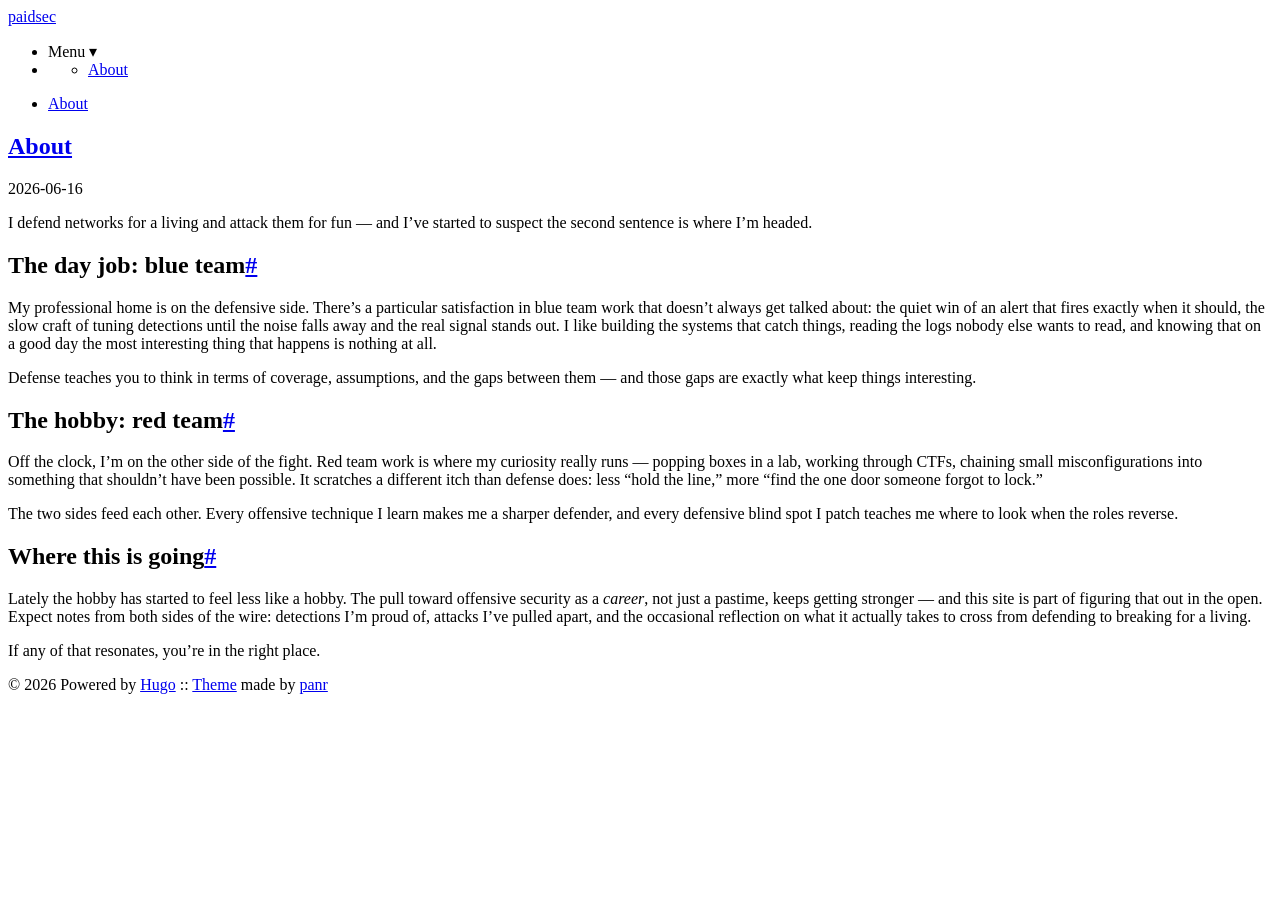
==== public/about/index.html @ 6db80c2a "Added homepage, about page, favicon changed, and styling adjusted" ====
<!DOCTYPE html>
<html lang="en">
<head><script src="/livereload.js?mindelay=10&amp;v=2&amp;port=1313&amp;path=livereload" data-no-instant defer></script>
  
    <title>About :: paidsec</title>
  
  <meta http-equiv="content-type" content="text/html; charset=utf-8">
<meta name="viewport" content="width=device-width, initial-scale=1.0">
<meta name="description" content="I defend networks for a living and attack them for fun — and I&rsquo;ve started to suspect the second sentence is where I&rsquo;m headed.
The day job: blue team My professional home is on the defensive side. There&rsquo;s a particular satisfaction in blue team work that doesn&rsquo;t always get talked about: the quiet win of an alert that fires exactly when it should, the slow craft of tuning detections until the noise falls away and the real signal stands out. I like building the systems that catch things, reading the logs nobody else wants to read, and knowing that on a good day the most interesting thing that happens is nothing at all.
" />
<meta name="keywords" content="" />

  <meta name="robots" content="noodp" />

<link rel="canonical" href="http://localhost:1313/about/" />





  
  <link rel="stylesheet" href="http://localhost:1313/css/buttons.min.86f6b4c106b6c6eb690ae5203d36b442c1f66f718ff4e8164fa86cf6c61ad641.css">

  
  <link rel="stylesheet" href="http://localhost:1313/css/code.min.c4581949edab7810737609fc5568852bcd908945f14561e366dcd2300a370545.css">

  
  <link rel="stylesheet" href="http://localhost:1313/css/fonts.min.5bb7ed13e1d00d8ff39ea84af26737007eb5051b157b86fc24487c94f3dc8bbe.css">

  
  <link rel="stylesheet" href="http://localhost:1313/css/footer.min.eb8dfc2c6a7eafa36cd3ba92d63e69e849e2200e0002a228d137f236b09ecd75.css">

  
  <link rel="stylesheet" href="http://localhost:1313/css/gist.min.a751e8b0abe1ba8bc53ced52a38b19d8950fe78ca29454ea8c2595cf26aad5c0.css">

  
  <link rel="stylesheet" href="http://localhost:1313/css/header.min.75c7eb0e2872d95ff48109c6647d0223a38db52e2561dd87966eb5fc7c6bdac6.css">

  
  <link rel="stylesheet" href="http://localhost:1313/css/main.min.36833afd348409fc6c3d09d0897c5833d9d5bf1ff31f5e60ea3ee42ce2b1268c.css">

  
  <link rel="stylesheet" href="http://localhost:1313/css/menu.min.3c17467ebeb3d38663dce68f71f519901124fa5cbb4519b2fb0667a21e9aca39.css">

  
  <link rel="stylesheet" href="http://localhost:1313/css/pagination.min.bbb986dbce00a5ce5aca0504b7925fc1c581992a4bf57f163e5d69cc1db7d836.css">

  
  <link rel="stylesheet" href="http://localhost:1313/css/post.min.e6dddd258e64c83e05cec0cd49c05216742d42fc8ecbfbe6b67083412b609bd3.css">

  
  <link rel="stylesheet" href="http://localhost:1313/css/syntax.min.a2cc694a9b481f15d41722bffc2cc54eea4c4f74fd9072b0b33253604c22606e.css">

  
  <link rel="stylesheet" href="http://localhost:1313/css/terminal.min.e3b0c44298fc1c149afbf4c8996fb92427ae41e4649b934ca495991b7852b855.css">

  
  <link rel="stylesheet" href="http://localhost:1313/css/terms.min.b81791663c3790e738e571cdbf802312390d30e4b1d8dc9d814a5b5454d0ac11.css">




<link rel="stylesheet" href="http://localhost:1313/style.css">


<link rel="shortcut icon" href="http://localhost:1313/favicon.png">
<link rel="apple-touch-icon" href="http://localhost:1313/apple-touch-icon.png">


<meta name="twitter:card" content="summary" />



<meta property="og:locale" content="en" />
<meta property="og:type" content="article" />
<meta property="og:title" content="About">
<meta property="og:description" content="I defend networks for a living and attack them for fun — and I&rsquo;ve started to suspect the second sentence is where I&rsquo;m headed.
The day job: blue team My professional home is on the defensive side. There&rsquo;s a particular satisfaction in blue team work that doesn&rsquo;t always get talked about: the quiet win of an alert that fires exactly when it should, the slow craft of tuning detections until the noise falls away and the real signal stands out. I like building the systems that catch things, reading the logs nobody else wants to read, and knowing that on a good day the most interesting thing that happens is nothing at all.
" />
<meta property="og:url" content="http://localhost:1313/about/" />
<meta property="og:site_name" content="paidsec" />

  <meta property="og:image" content="http://localhost:1313/og-image.png">

<meta property="og:image:width" content="1200">
<meta property="og:image:height" content="627">


  <meta property="article:published_time" content="2026-06-16 11:25:26 -0400 EDT" />












</head>
<body>


<div class="container">

  <header class="header">
  <div class="header__inner">
    <div class="header__logo">
      <a href="/">
  <div class="logo">
    paidsec
  </div>
</a>

    </div>
    
      <ul class="menu menu--mobile">
  <li class="menu__trigger">Menu&nbsp;▾</li>
  <li>
    <ul class="menu__dropdown">
      
        
          <li><a href="/about">About</a></li>
        
      
      
    </ul>
  </li>
</ul>

    
    
  </div>
  
    <nav class="navigation-menu">
  <ul class="navigation-menu__inner menu--desktop">
    
      
        
          <li><a href="/about" >About</a></li>
        
      
      
    
  </ul>
</nav>

  
</header>


  <div class="content">
    
<article class="post">
  <h1 class="post-title">
    <a href="http://localhost:1313/about/">About</a>
  </h1>
  <div class="post-meta"><time class="post-date">2026-06-16</time></div>

  
  


  

  <div class="post-content"><div>
        <p>I defend networks for a living and attack them for fun — and I&rsquo;ve
started to suspect the second sentence is where I&rsquo;m headed.</p>
<h2 id="the-day-job-blue-team">The day job: blue team<a href="#the-day-job-blue-team" class="hanchor" ariaLabel="Anchor">#</a> </h2>
<p>My professional home is on the defensive side. There&rsquo;s a particular
satisfaction in blue team work that doesn&rsquo;t always get talked about:
the quiet win of an alert that fires exactly when it should, the slow
craft of tuning detections until the noise falls away and the real
signal stands out. I like building the systems that catch things,
reading the logs nobody else wants to read, and knowing that on a good
day the most interesting thing that happens is nothing at all.</p>
<p>Defense teaches you to think in terms of coverage, assumptions, and
the gaps between them — and those gaps are exactly what keep things
interesting.</p>
<h2 id="the-hobby-red-team">The hobby: red team<a href="#the-hobby-red-team" class="hanchor" ariaLabel="Anchor">#</a> </h2>
<p>Off the clock, I&rsquo;m on the other side of the fight. Red team work is
where my curiosity really runs — popping boxes in a lab, working
through CTFs, chaining small misconfigurations into something that
shouldn&rsquo;t have been possible. It scratches a different itch than
defense does: less &ldquo;hold the line,&rdquo; more &ldquo;find the one door someone
forgot to lock.&rdquo;</p>
<p>The two sides feed each other. Every offensive technique I learn makes
me a sharper defender, and every defensive blind spot I patch teaches
me where to look when the roles reverse.</p>
<h2 id="where-this-is-going">Where this is going<a href="#where-this-is-going" class="hanchor" ariaLabel="Anchor">#</a> </h2>
<p>Lately the hobby has started to feel less like a hobby. The pull
toward offensive security as a <em>career</em>, not just a pastime, keeps
getting stronger — and this site is part of figuring that out in the
open. Expect notes from both sides of the wire: detections I&rsquo;m proud
of, attacks I&rsquo;ve pulled apart, and the occasional reflection on what
it actually takes to cross from defending to breaking for a living.</p>
<p>If any of that resonates, you&rsquo;re in the right place.</p>

      </div></div>

  

  
    

  
</article>

  </div>

  
    <footer class="footer">
  <div class="footer__inner">
    
      <div class="copyright">
        <span>© 2026 Powered by <a href="https://gohugo.io">Hugo</a></span>
    
      <span>:: <a href="https://github.com/panr/hugo-theme-terminal" target="_blank">Theme</a> made by <a href="https://github.com/panr" target="_blank">panr</a></span>
      </div>
  </div>
</footer>






<script type="text/javascript" src="/bundle.min.js"></script>





  
</div>

</body>
</html>
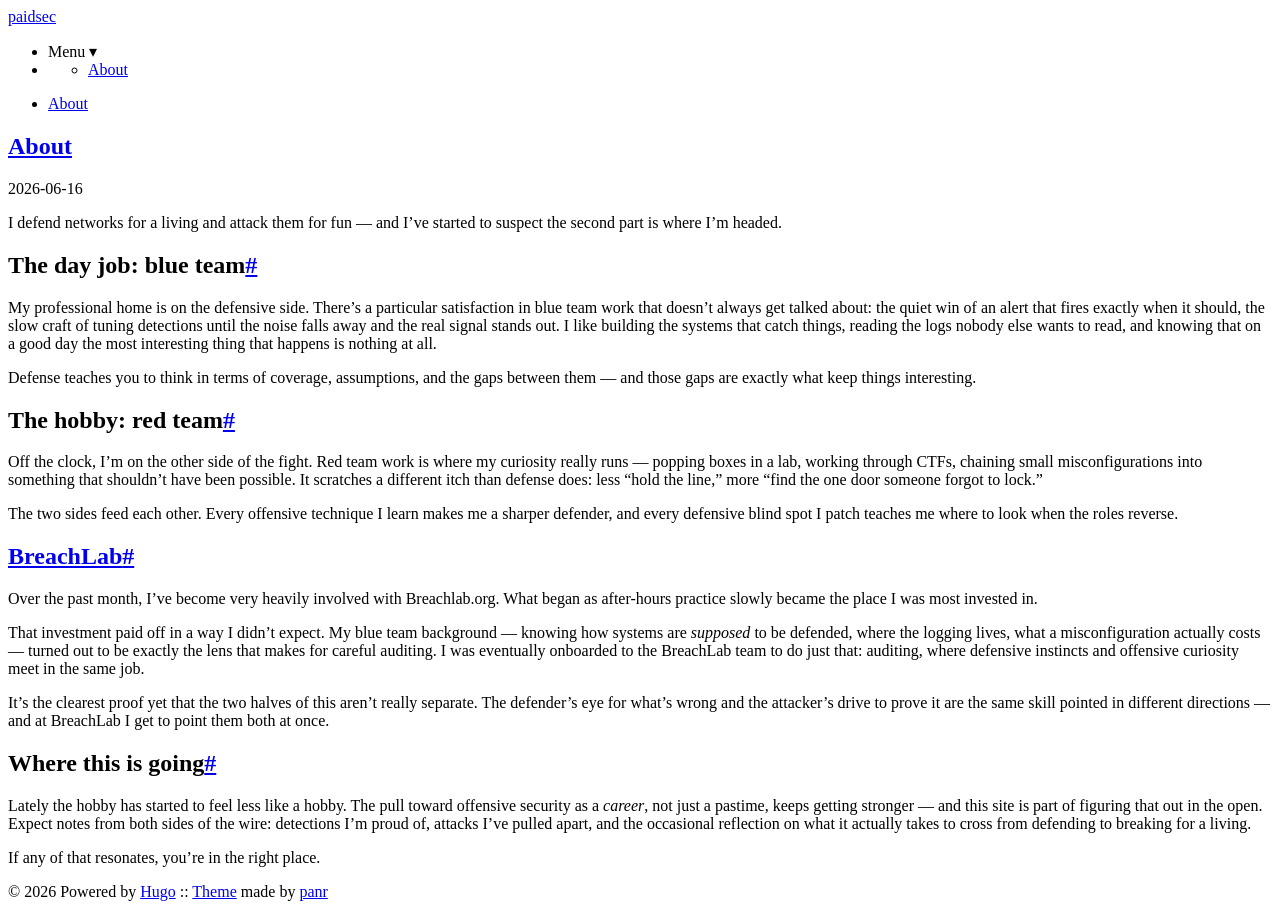
==== commit 6c038915: "about page added, breachlab" ====
--- a/public/about/index.html
+++ b/public/about/index.html
@@ -6,7 +6,7 @@
   
   <meta http-equiv="content-type" content="text/html; charset=utf-8">
 <meta name="viewport" content="width=device-width, initial-scale=1.0">
-<meta name="description" content="I defend networks for a living and attack them for fun — and I&rsquo;ve started to suspect the second sentence is where I&rsquo;m headed.
+<meta name="description" content="I defend networks for a living and attack them for fun — and I&rsquo;ve started to suspect the second part is where I&rsquo;m headed.
 The day job: blue team My professional home is on the defensive side. There&rsquo;s a particular satisfaction in blue team work that doesn&rsquo;t always get talked about: the quiet win of an alert that fires exactly when it should, the slow craft of tuning detections until the noise falls away and the real signal stands out. I like building the systems that catch things, reading the logs nobody else wants to read, and knowing that on a good day the most interesting thing that happens is nothing at all.
 " />
 <meta name="keywords" content="" />
@@ -75,7 +75,7 @@
 <meta property="og:locale" content="en" />
 <meta property="og:type" content="article" />
 <meta property="og:title" content="About">
-<meta property="og:description" content="I defend networks for a living and attack them for fun — and I&rsquo;ve started to suspect the second sentence is where I&rsquo;m headed.
+<meta property="og:description" content="I defend networks for a living and attack them for fun — and I&rsquo;ve started to suspect the second part is where I&rsquo;m headed.
 The day job: blue team My professional home is on the defensive side. There&rsquo;s a particular satisfaction in blue team work that doesn&rsquo;t always get talked about: the quiet win of an alert that fires exactly when it should, the slow craft of tuning detections until the noise falls away and the real signal stands out. I like building the systems that catch things, reading the logs nobody else wants to read, and knowing that on a good day the most interesting thing that happens is nothing at all.
 " />
 <meta property="og:url" content="http://localhost:1313/about/" />
@@ -168,7 +168,7 @@
 
   <div class="post-content"><div>
         <p>I defend networks for a living and attack them for fun — and I&rsquo;ve
-started to suspect the second sentence is where I&rsquo;m headed.</p>
+started to suspect the second part is where I&rsquo;m headed.</p>
 <h2 id="the-day-job-blue-team">The day job: blue team<a href="#the-day-job-blue-team" class="hanchor" ariaLabel="Anchor">#</a> </h2>
 <p>My professional home is on the defensive side. There&rsquo;s a particular
 satisfaction in blue team work that doesn&rsquo;t always get talked about:
@@ -190,6 +190,21 @@
 <p>The two sides feed each other. Every offensive technique I learn makes
 me a sharper defender, and every defensive blind spot I patch teaches
 me where to look when the roles reverse.</p>
+<h2 id="breachlab"><a href="https://breachlab.org">BreachLab</a><a href="#breachlab" class="hanchor" ariaLabel="Anchor">#</a> </h2>
+<p>Over the past month, I&rsquo;ve become very heavily involved with Breachlab.org.
+What began as after-hours practice slowly became the
+place I was most invested in.</p>
+<p>That investment paid off in a way I didn&rsquo;t expect. My blue team
+background — knowing how systems are <em>supposed</em> to be defended, where
+the logging lives, what a misconfiguration actually costs — turned out
+to be exactly the lens that makes for careful auditing. I was
+eventually onboarded to the BreachLab team to do just that: auditing,
+where defensive instincts and offensive curiosity meet in the same
+job.</p>
+<p>It&rsquo;s the clearest proof yet that the two halves of this aren&rsquo;t really
+separate. The defender&rsquo;s eye for what&rsquo;s wrong and the attacker&rsquo;s drive
+to prove it are the same skill pointed in different directions — and
+at BreachLab I get to point them both at once.</p>
 <h2 id="where-this-is-going">Where this is going<a href="#where-this-is-going" class="hanchor" ariaLabel="Anchor">#</a> </h2>
 <p>Lately the hobby has started to feel less like a hobby. The pull
 toward offensive security as a <em>career</em>, not just a pastime, keeps
